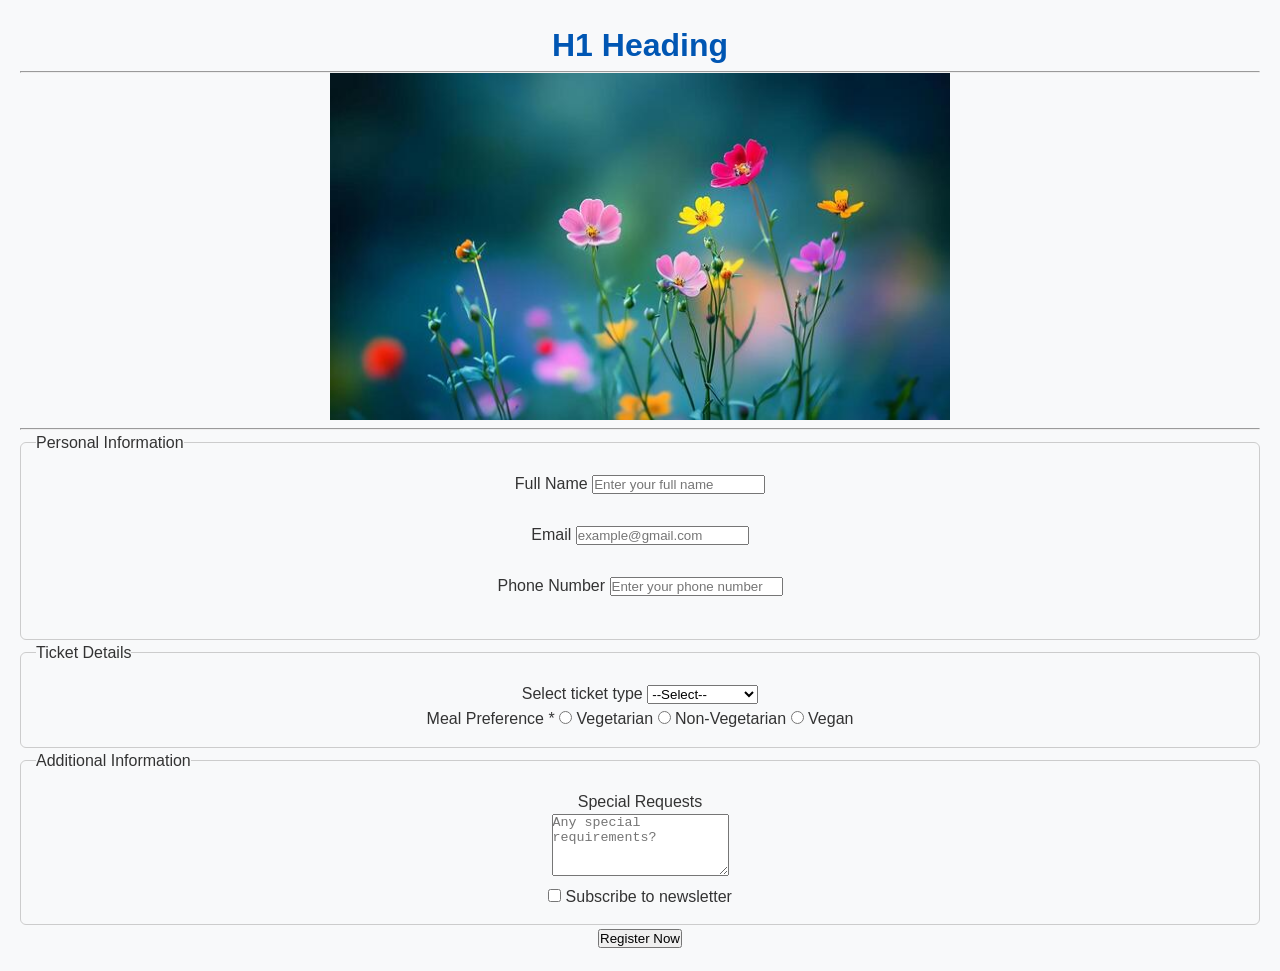
==== index.html @ 0d24b4d6 "Initails css" ====
<!DOCTYPE html>
<head>
    <link rel="stylesheet" href="css/style.css">
    <title>
        Day 02
    </title>
</head>
<body>
    <center>
        <h1>H1 Heading</h1>
        <hr>
        <img src="assets/wallpaper.jpg" width="50%">
        <hr>
        <div>
        <form>
            <fieldset>
                <legend>Personal Information</legend>
                <label for="name">Full Name</label>
                <input type="text" id="name" name="name" placeholder="Enter your full name" required>
                <br>
                <br>
                <label for="email">Email</label>
                <input type="email" id="email" name="email" placeholder="example@gmail.com" required>
                <br><br>
                <label for="phonenumber">Phone Number</label>
                <input type="number" id="phonenumber" name="phonenumber" placeholder="Enter your phone number" required>
                <br><br>
            </fieldset>
            <fieldset>
                <legend>Ticket Details</legend>
                <label for="ticket type">Select ticket type</label>
                <select id="ticket-type" name="ticket-type" required>
                    <option value="">--Select--</option>
                    <option value="standard">Standard - $99</option>
                    <option value="vip">VIP - $199</option>
                    <option value="student">Student - $49</option>
                </select>
                
                
                <div class="radio-group">
                    <label>Meal Preference *</label>
                    <label><input type="radio" name="meal" value="veg" required> Vegetarian</label>
                    <label><input type="radio" name="meal" value="nonveg"> Non-Vegetarian</label>
                    <label><input type="radio" name="meal" value="vegan"> Vegan</label>
                </div>
                
            </fieldset>

            <!-- Additional -->
            <fieldset>
                <legend>Additional Information</legend>
                <div>
                <label for="comments">Special Requests</label><br>
                <textarea id="comments" name="comments" rows="4" placeholder="Any special requirements?"></textarea>
                </div>
                <div class="checkbox-group">
                    <label><input type="checkbox" name="subscribe"> Subscribe to newsletter</label>
                </div>
            </fieldset>

      <!-- Submit -->
      <button type="submit" class="submit-btn">Register Now</button>

        </form>
        </div>
    
    </center>
</body>
---- css/style.css ----
* {
    margin: 0;
    padding: 0;
    box-sizing: border-box;
}

body {
    font-family: Arial, Helvetica, sans-serif;
    background: #f8f9fa;
    color: #333;
    line-height: 1.6;
    padding: 20px;
}

header {
    text-align: center;
    margin-bottom: 20px;
}

header .logo {
    width: 80px;
    margin-bottom: 10px;
}

h1 {
    font-size: 2rem;
    color: #0056b3;
}

p {
    margin: 10px 0;
}

fieldset {
    border: 1px solid #ccc;
    border-radius: 6px;
    padding: 15px;
    grid-column: span 2;

}
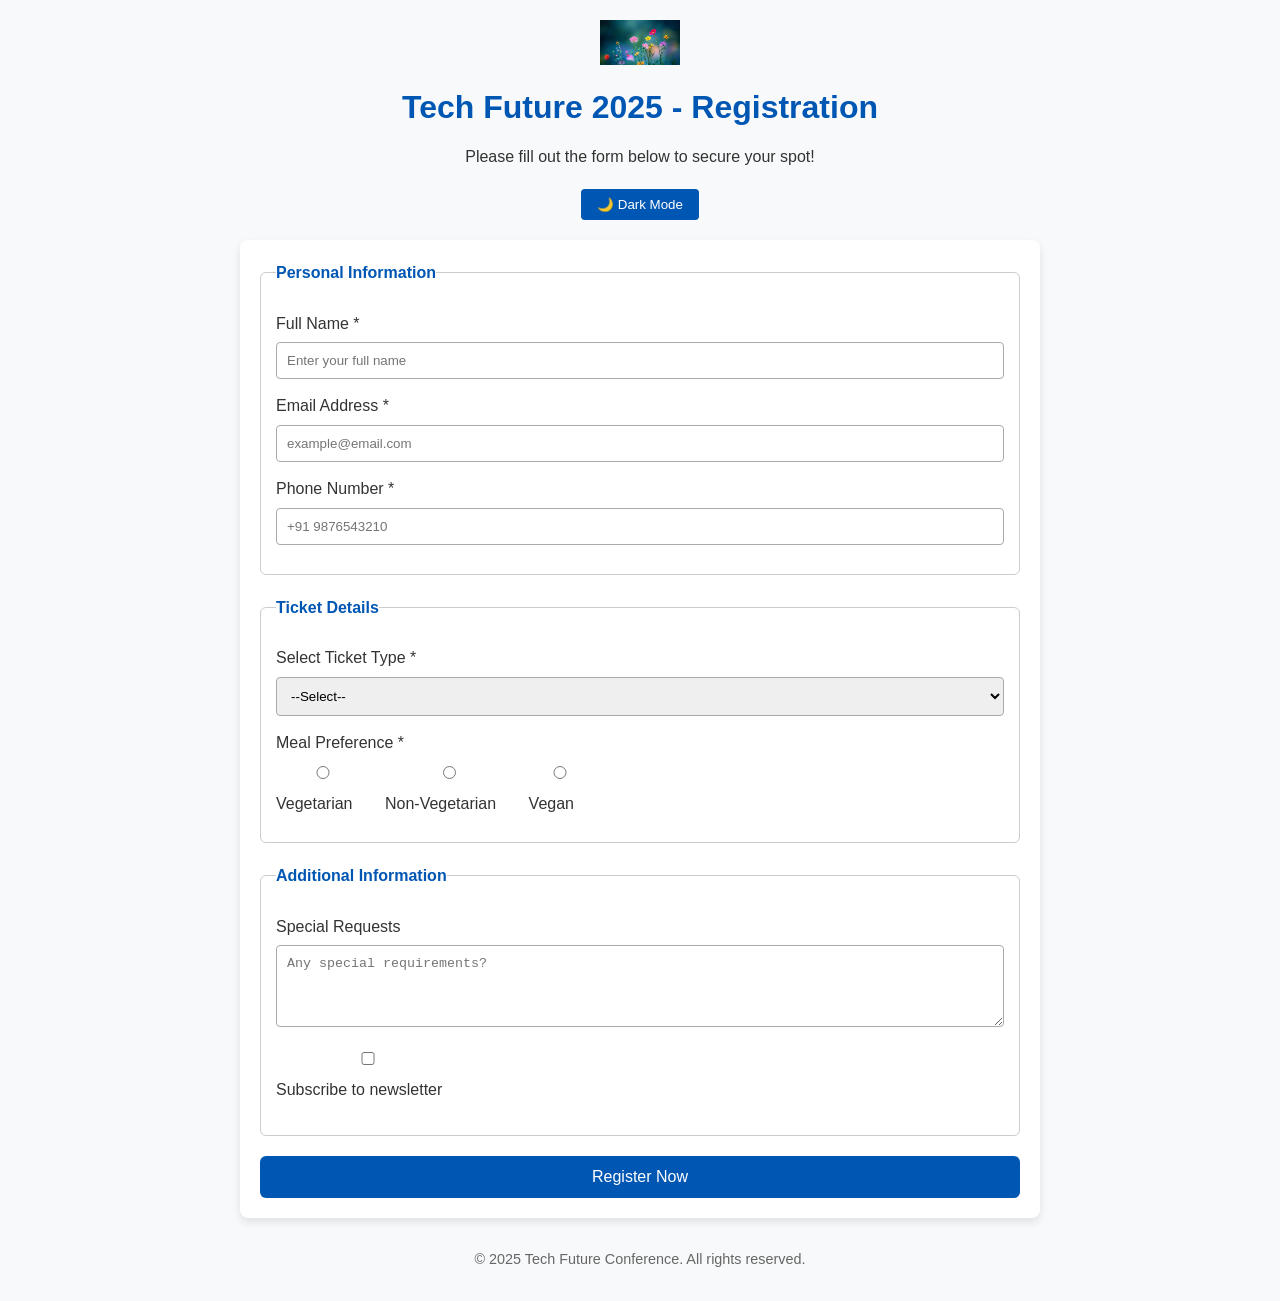
==== commit bc485f00: "Registration form" ====
--- a/index.html
+++ b/index.html
@@ -1,68 +1,85 @@
 <!DOCTYPE html>
+<html lang="en">
 <head>
-    <link rel="stylesheet" href="css/style.css">
-    <title>
-        Day 02
-    </title>
+  <meta charset="UTF-8">
+  <meta name="viewport" content="width=device-width, initial-scale=1.0">
+  <title>Conference Registration</title>
+  <link rel="stylesheet" href="css/style.css">
 </head>
 <body>
-    <center>
-        <h1>H1 Heading</h1>
-        <hr>
-        <img src="assets/wallpaper.jpg" width="50%">
-        <hr>
-        <div>
-        <form>
-            <fieldset>
-                <legend>Personal Information</legend>
-                <label for="name">Full Name</label>
-                <input type="text" id="name" name="name" placeholder="Enter your full name" required>
-                <br>
-                <br>
-                <label for="email">Email</label>
-                <input type="email" id="email" name="email" placeholder="example@gmail.com" required>
-                <br><br>
-                <label for="phonenumber">Phone Number</label>
-                <input type="number" id="phonenumber" name="phonenumber" placeholder="Enter your phone number" required>
-                <br><br>
-            </fieldset>
-            <fieldset>
-                <legend>Ticket Details</legend>
-                <label for="ticket type">Select ticket type</label>
-                <select id="ticket-type" name="ticket-type" required>
-                    <option value="">--Select--</option>
-                    <option value="standard">Standard - $99</option>
-                    <option value="vip">VIP - $199</option>
-                    <option value="student">Student - $49</option>
-                </select>
-                
-                
-                <div class="radio-group">
-                    <label>Meal Preference *</label>
-                    <label><input type="radio" name="meal" value="veg" required> Vegetarian</label>
-                    <label><input type="radio" name="meal" value="nonveg"> Non-Vegetarian</label>
-                    <label><input type="radio" name="meal" value="vegan"> Vegan</label>
-                </div>
-                
-            </fieldset>
 
-            <!-- Additional -->
-            <fieldset>
-                <legend>Additional Information</legend>
-                <div>
-                <label for="comments">Special Requests</label><br>
-                <textarea id="comments" name="comments" rows="4" placeholder="Any special requirements?"></textarea>
-                </div>
-                <div class="checkbox-group">
-                    <label><input type="checkbox" name="subscribe"> Subscribe to newsletter</label>
-                </div>
-            </fieldset>
+  <header>
+    <img src="assets/wallpaper.jpg" alt="Conference Logo" class="logo">
+    <h1>Tech Future 2025 - Registration</h1>
+    <p>Please fill out the form below to secure your spot!</p>
+    <!-- Theme Toggle -->
+  <button id="theme-toggle" class="theme-btn">🌙 Dark Mode</button>
+
+  </header>
+
+  <main>
+    <form id="registration-form" class="registration-form" novalidate>
+      <!-- Personal Information -->
+      <fieldset>
+        <legend>Personal Information</legend>
+
+        <label for="name">Full Name *</label>
+        <input type="text" id="name" name="name" placeholder="Enter your full name" required>
+        <small class="error" id="name-error"></small>
+
+        <label for="email">Email Address *</label>
+        <input type="email" id="email" name="email" placeholder="example@email.com" required>
+        <small class="error" id="email-error"></small>
+
+        <label for="phone">Phone Number *</label>
+        <input type="tel" id="phone" name="phone" placeholder="+91 9876543210" required>
+        <small class="error" id="phone-error"></small>
+      </fieldset>
+
+      <!-- Ticket Selection -->
+      <fieldset>
+        <legend>Ticket Details</legend>
+
+        <label for="ticket-type">Select Ticket Type *</label>
+        <select id="ticket-type" name="ticket-type" required>
+          <option value="">--Select--</option>
+          <option value="standard">Standard - $99</option>
+          <option value="vip">VIP - $199</option>
+          <option value="student">Student - $49</option>
+        </select>
+        <small class="error" id="ticket-error"></small>
+
+        <label>Meal Preference *</label>
+        <div class="radio-group">
+          <label><input type="radio" name="meal" value="veg" required> Vegetarian</label>
+          <label><input type="radio" name="meal" value="nonveg"> Non-Vegetarian</label>
+          <label><input type="radio" name="meal" value="vegan"> Vegan</label>
+        </div>
+        <small class="error" id="meal-error"></small>
+      </fieldset>
+
+      <!-- Additional -->
+      <fieldset>
+        <legend>Additional Information</legend>
+
+        <label for="comments">Special Requests</label>
+        <textarea id="comments" name="comments" rows="4" placeholder="Any special requirements?"></textarea>
+
+        <div class="checkbox-group">
+          <label><input type="checkbox" id="subscribe" name="subscribe"> Subscribe to newsletter</label>
+        </div>
+      </fieldset>
 
       <!-- Submit -->
       <button type="submit" class="submit-btn">Register Now</button>
+    </form>
+  </main>
 
-        </form>
-        </div>
-    
-    </center>
-</body>+  <footer>
+    <p>&copy; 2025 Tech Future Conference. All rights reserved.</p>
+  </footer>
+
+  <!-- JS Validation -->
+  <script src="js/validation.js"></script>
+</body>
+</html>
--- a/css/style.css
+++ b/css/style.css
@@ -1,40 +1,184 @@
+/* Reset some default styles */
 * {
-    margin: 0;
-    padding: 0;
-    box-sizing: border-box;
+  margin: 0;
+  padding: 0;
+  box-sizing: border-box;
 }
 
+/* Global styles */
 body {
-    font-family: Arial, Helvetica, sans-serif;
-    background: #f8f9fa;
-    color: #333;
-    line-height: 1.6;
-    padding: 20px;
+  font-family: Arial, sans-serif;
+  background: #f8f9fa;
+  color: #333;
+  line-height: 1.6;
+  padding: 20px;
 }
 
 header {
-    text-align: center;
-    margin-bottom: 20px;
+  text-align: center;
+  margin-bottom: 20px;
 }
 
 header .logo {
-    width: 80px;
-    margin-bottom: 10px;
+  width: 80px;
+  margin-bottom: 10px;
 }
 
 h1 {
-    font-size: 2rem;
-    color: #0056b3;
+  font-size: 2rem;
+  color: #0056b3;
 }
 
 p {
-    margin: 10px 0;
+  margin: 10px 0;
+}
+
+/* Form styles */
+.registration-form {
+  background: #fff;
+  padding: 20px;
+  border-radius: 8px;
+  max-width: 800px;
+  margin: auto;
+  box-shadow: 0 4px 8px rgba(0,0,0,0.1);
+
+  display: grid;
+  grid-template-columns: 1fr 1fr;
+  gap: 20px;
 }
 
 fieldset {
-    border: 1px solid #ccc;
-    border-radius: 6px;
-    padding: 15px;
-    grid-column: span 2;
+  border: 1px solid #ccc;
+  border-radius: 6px;
+  padding: 15px;
+  grid-column: span 2;
+}
 
-}+legend {
+  font-weight: bold;
+  color: #0056b3;
+  margin-bottom: 10px;
+}
+
+label {
+  display: block;
+  margin-bottom: 6px;
+  font-weight: 500;
+}
+
+input, select, textarea {
+  width: 100%;
+  padding: 10px;
+  margin-bottom: 12px;
+  border: 1px solid #aaa;
+  border-radius: 4px;
+}
+
+/* Radio and checkbox groups */
+.radio-group, .checkbox-group {
+  display: flex;
+  gap: 15px;
+  margin-bottom: 12px;
+}
+
+.submit-btn {
+  grid-column: span 2;
+  padding: 12px;
+  background: #0056b3;
+  color: white;
+  font-size: 1rem;
+  border: none;
+  border-radius: 6px;
+  cursor: pointer;
+}
+
+.submit-btn:hover {
+  background: #003d82;
+}
+
+/* Footer */
+footer {
+  text-align: center;
+  margin-top: 30px;
+  font-size: 0.9rem;
+  color: #666;
+}
+
+/* Responsive adjustments */
+@media (max-width: 768px) {
+  .registration-form {
+    grid-template-columns: 1fr; /* stack fields */
+  }
+
+  .submit-btn {
+    grid-column: span 1;
+  }
+}
+
+
+/* Error messages */
+.error {
+  color: red;
+  font-size: 0.85rem;
+  margin-top: -8px;
+  margin-bottom: 10px;
+  display: block;
+}
+
+input.error-border, select.error-border {
+  border-color: red;
+}
+
+.theme-btn {
+  margin-top: 10px;
+  padding: 8px 16px;
+  background: #0056b3;
+  color: white;
+  border: none;
+  border-radius: 4px;
+  cursor: pointer;
+}
+.theme-btn:hover {
+  background: #003d82;
+}
+
+/* Dark Theme */
+body.dark {
+  background: #1c1c1c;
+  color: #f0f0f0;
+}
+
+body.dark header h1 {
+  color: #66b2ff;
+}
+
+body.dark .registration-form {
+  background: #2a2a2a;
+  color: #fff;
+  border: 1px solid #444;
+}
+
+body.dark input, 
+body.dark select, 
+body.dark textarea {
+  background: #333;
+  color: #f0f0f0;
+  border: 1px solid #555;
+}
+
+body.dark .submit-btn {
+  background: #66b2ff;
+  color: #000;
+}
+body.dark .submit-btn:hover {
+  background: #3399ff;
+}
+
+/* Valid/Invalid real-time validation feedback */
+input.valid, select.valid {
+  border-color: green;
+}
+input.invalid, select.invalid {
+  border-color: red;
+}
+
